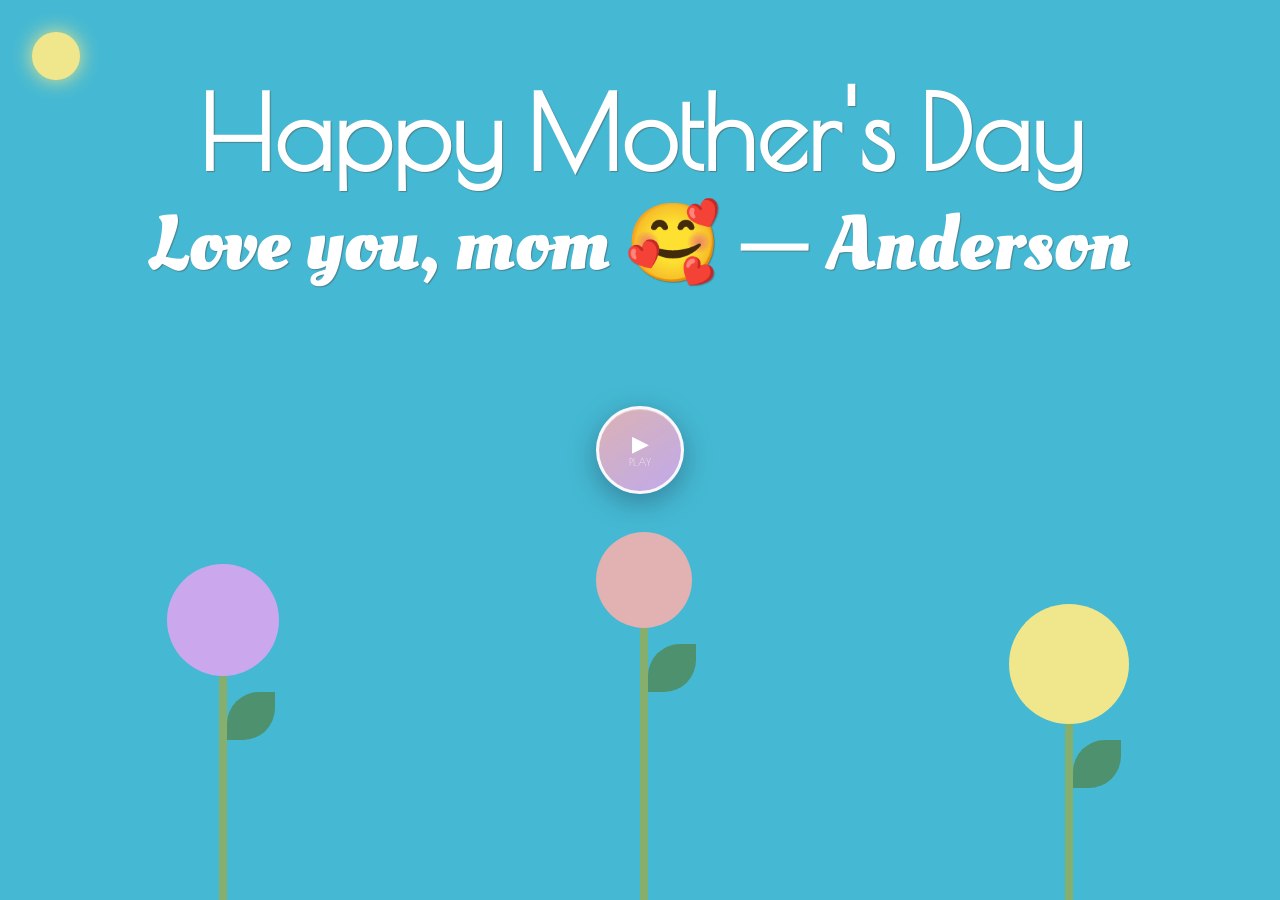
==== anderson.html @ 0ff4ee5f "Update project" ====
<!DOCTYPE html>
<html lang="en">

<head>
    <meta charset="UTF-8">
    <meta http-equiv="X-UA-Compatible" content="IE=edge">
    <meta name="viewport" content="width=device-width, initial-scale=1.0">
    <title>Happy Mother's Day — Anderson</title>
    <link rel="icon" href="heart.png" sizes="16x16">
    <link rel="stylesheet" href="style.css">
    <link rel="stylesheet" href="audio-player.css">
</head>

<body>
    <audio id="message" src="audio/anderson.ogg" preload="metadata"></audio>
    <div class="hearts-layer" id="hearts" aria-hidden="true"></div>

    <div class="dark fadeout"></div>
    <div class="sun slidein"></div>
    <h1 class="fadein">Happy Mother's Day</h1>
    <h2 class="fadin delay-1">Love you, mom 🥰 — Anderson</h2>

    <div class="audio-center">
        <button type="button" id="playBtn" class="play-btn" aria-label="Play message">
            <span class="play-btn__icon" aria-hidden="true">▶</span>
            <span class="play-btn__label">Play</span>
        </button>
    </div>

    <section class="flowers">
        <div class="flower">
            <div class="flower_head pulse"></div>
            <div class="flower_stem grow-12"></div>
        </div>
        <div class="flower">
            <div class="flower_head pulse pink"></div>
            <div class="flower_stem grow-15"></div>
        </div>
        <div class="flower">
            <div class="flower_head pulse yellow"></div>
            <div class="flower_stem grow-9"></div>
        </div>
    </section>

    <script src="audio-player.js"></script>
</body>

</html>
---- style.css ----
@import url(https://fonts.googleapis.com/css?family=Oleo+Script);
@import url(https://fonts.googleapis.com/css?family=Poiret+One);
body {
  background-color: #45b9d3;
  color: white;
  overflow: hidden;
}

.dark {
  position: absolute;
  width: 100%;
  top: 0;
  bottom: 0;
  background: rgba(29, 25, 52, 0.9);
  z-index: 5000;
}

h1,
h2 {
  position: relative;
  text-align: center;
  font-family: 'Poiret One', 'Oleo Script', cursive;
  text-shadow: 1px 1px 1px rgba(77, 77, 77, 0.5);
  z-index: 1000;
  margin: 0;
}

h1 {
  margin-top: 4.5rem;
  font-size: 8vw;
}

h2 {
  font-size: 6vw;
  font-family: 'Oleo Script', cursive;
}

.sun {
  position: absolute;
  top: 2rem;
  left: 2rem;
  width: 3rem;
  height: 3rem;
  background-color: khaki;
  border-radius: 100%;
  -webkit-box-shadow: 0 0 20px khaki;
          box-shadow: 0 0 20px khaki;
}

.flowers {
  position: absolute;
  width: 100%;
  bottom: 0;
  display: -webkit-box;
  display: -ms-flexbox;
  display: flex;
  -ms-flex-pack: distribute;
      justify-content: space-around;
  -webkit-box-align: end;
      -ms-flex-align: end;
          align-items: flex-end;
}

.flower {
  display: -webkit-box;
  display: -ms-flexbox;
  display: flex;
  -webkit-box-orient: vertical;
  -webkit-box-direction: normal;
      -ms-flex-direction: column;
          flex-direction: column;
  -webkit-box-align: center;
      -ms-flex-align: center;
          align-items: center;
}

.flower_head {
  height: 7rem;
  width: 7rem;
  background: #cba8ed;
  border-radius: 100%;
}

.flower_stem {
  width: 0.5rem;
  height: 20rem;
  max-height: 0;
  background: #86af6e;
}

.flower_stem::after {
  content: '';
  margin-left: 0.5rem;
  margin-top: 1rem;
  width: 3em;
  height: 3em;
  display: block;
  background: #4d916e;
  border-radius: 2em 0 2em 0em;
}

.yellow {
  width: 7.5rem;
  height: 7.5rem;
  background: khaki;
}

.pink {
  width: 6rem;
  height: 6rem;
  background: #e2b1b1;
}

.fadein {
  opacity: 0;
  -webkit-animation: fadein 1s 2s ease-in forwards;
          animation: fadein 1s 2s ease-in forwards;
}

.slidein {
  -webkit-transform: translateX(-5rem);
          transform: translateX(-5rem);
  -webkit-animation: slidein 3s ease-out forwards;
          animation: slidein 3s ease-out forwards;
}

.fadeout {
  opacity: 1;
  -webkit-animation: fadeout 4s .25s ease forwards;
          animation: fadeout 4s .25s ease forwards;
}

.delay-1 {
  -webkit-animation-delay: 3s;
          animation-delay: 3s;
}

.grow-12 {
  -webkit-animation: grow-12 2s 0.5s ease-in-out forwards;
          animation: grow-12 2s 0.5s ease-in-out forwards;
}

.grow-15 {
  -webkit-animation: grow-15 2s 1.5s ease-in-out forwards;
          animation: grow-15 2s 1.5s ease-in-out forwards;
}

.grow-9 {
  -webkit-animation: grow-9 2s 2.5s ease-in-out forwards;
          animation: grow-9 2s 2.5s ease-in-out forwards;
}

.pulse {
  -webkit-animation: pulse 1s 0.5s ease-in-out infinite alternate;
          animation: pulse 1s 0.5s ease-in-out infinite alternate;
}

@-webkit-keyframes fadein {
  100% {
    opacity: 1;
  }
}

@keyframes fadein {
  100% {
    opacity: 1;
  }
}

@-webkit-keyframes slidein {
  100% {
    -webkit-transform: translateX(0);
            transform: translateX(0);
  }
}

@keyframes slidein {
  100% {
    -webkit-transform: translateX(0);
            transform: translateX(0);
  }
}

@-webkit-keyframes fadeout {
  100% {
    opacity: 0;
  }
}

@keyframes fadeout {
  100% {
    opacity: 0;
  }
}

@-webkit-keyframes grow-12 {
  100% {
    max-height: 14rem;
  }
}

@keyframes grow-12 {
  100% {
    max-height: 14rem;
  }
}

@-webkit-keyframes grow-15 {
  100% {
    max-height: 17rem;
  }
}

@keyframes grow-15 {
  100% {
    max-height: 17rem;
  }
}

@-webkit-keyframes grow-9 {
  100% {
    max-height: 11rem;
  }
}

@keyframes grow-9 {
  100% {
    max-height: 11rem;
  }
}

@-webkit-keyframes pulse {
  0% {
    -webkit-transform: scale(1);
            transform: scale(1);
  }
  100% {
    -webkit-transform: scale(1.1);
            transform: scale(1.1);
  }
}

@keyframes pulse {
  0% {
    -webkit-transform: scale(1);
            transform: scale(1);
  }
  100% {
    -webkit-transform: scale(1.1);
            transform: scale(1.1);
  }
}

@media (max-width: 480px) {
  h1 {
    font-size: 2.77rem;
  }
  h2 {
    font-size: 1.77rem;
  }
}

.audio-hub {
  position: relative;
  z-index: 1000;
  text-align: center;
  margin: 1.25rem auto 0;
  max-width: 40rem;
  padding: 0 1rem;
  font-family: 'Poiret One', 'Oleo Script', cursive;
}

.audio-hub__title {
  margin: 0 0 0.65rem;
  font-size: 1rem;
  letter-spacing: 0.12em;
  text-transform: uppercase;
  opacity: 0.9;
}

.audio-hub__list {
  list-style: none;
  margin: 0;
  padding: 0;
  display: flex;
  flex-wrap: wrap;
  gap: 0.5rem 0.65rem;
  justify-content: center;
}

.audio-hub__list a {
  display: inline-block;
  color: inherit;
  text-decoration: none;
  padding: 0.35rem 0.75rem;
  border-radius: 999px;
  border: 1px solid rgba(255, 255, 255, 0.45);
  background: rgba(255, 255, 255, 0.12);
  font-size: 0.95rem;
  transition: background 0.2s ease, transform 0.2s ease;
}

.audio-hub__list a:hover {
  background: rgba(255, 255, 255, 0.22);
  transform: translateY(-1px);
}

@media (max-width: 480px) {
  .audio-hub__list a {
    font-size: 0.85rem;
  }
}
/*# sourceMappingURL=style.css.map */
---- audio-player.css ----
/* Audio child pages: centered controls + floating hearts while playing */

.hearts-layer {
  position: fixed;
  inset: 0;
  pointer-events: none;
  overflow: hidden;
  z-index: 400;
  opacity: 0;
  transition: opacity 0.6s ease;
}

body.audio-playing .hearts-layer {
  opacity: 1;
}

.floating-heart {
  position: absolute;
  bottom: -10%;
  font-size: var(--heart-size, 1.5rem);
  color: rgba(255, 255, 255, 0.85);
  text-shadow: 0 0 8px rgba(226, 177, 177, 0.9);
  animation: heart-rise var(--heart-dur, 7s) linear infinite;
  animation-delay: var(--heart-delay, 0s);
  left: var(--heart-x, 50%);
  will-change: transform, opacity;
}

body:not(.audio-playing) .floating-heart {
  animation-play-state: paused;
  opacity: 0;
}

@keyframes heart-rise {
  0% {
    transform: translate3d(0, 0, 0) rotate(0deg) scale(1);
    opacity: 0;
  }
  8% {
    opacity: 0.95;
  }
  92% {
    opacity: 0.85;
  }
  100% {
    transform: translate3d(var(--heart-drift, 12px), -120vh, 0) rotate(360deg) scale(0.6);
    opacity: 0;
  }
}

.audio-center {
  position: fixed;
  left: 0;
  right: 0;
  top: 50%;
  transform: translateY(-50%);
  z-index: 6000;
  display: flex;
  flex-direction: column;
  align-items: center;
  justify-content: center;
  gap: 0.75rem;
  pointer-events: none;
}

.audio-center .play-btn {
  pointer-events: auto;
}

.play-btn {
  appearance: none;
  border: 3px solid rgba(255, 255, 255, 0.9);
  background: linear-gradient(145deg, rgba(226, 177, 177, 0.95), rgba(203, 168, 237, 0.92));
  color: #fff;
  width: min(5.5rem, 22vw);
  height: min(5.5rem, 22vw);
  border-radius: 50%;
  cursor: pointer;
  display: flex;
  flex-direction: column;
  align-items: center;
  justify-content: center;
  gap: 0.15rem;
  box-shadow: 0 8px 28px rgba(29, 25, 52, 0.35), inset 0 1px 0 rgba(255, 255, 255, 0.35);
  transition: transform 0.2s ease, box-shadow 0.2s ease;
  font-family: 'Poiret One', 'Oleo Script', cursive;
}

.play-btn:hover {
  transform: scale(1.05);
  box-shadow: 0 10px 32px rgba(29, 25, 52, 0.45), inset 0 1px 0 rgba(255, 255, 255, 0.45);
}

.play-btn:active {
  transform: scale(0.98);
}

.play-btn:focus-visible {
  outline: 3px solid khaki;
  outline-offset: 4px;
}

body.audio-playing .play-btn {
  animation: btn-glow 1.4s ease-in-out infinite alternate;
}

@keyframes btn-glow {
  from {
    box-shadow: 0 8px 24px rgba(226, 177, 177, 0.45);
  }
  to {
    box-shadow: 0 12px 36px rgba(203, 168, 237, 0.65);
  }
}

.play-btn__icon {
  display: block;
  line-height: 1;
  font-size: 1.35rem;
}

.play-btn__label {
  font-size: 0.65rem;
  letter-spacing: 0.06em;
  text-transform: uppercase;
  opacity: 0.95;
}

@media (max-width: 480px) {
  .play-btn__label {
    font-size: 0.58rem;
  }
}
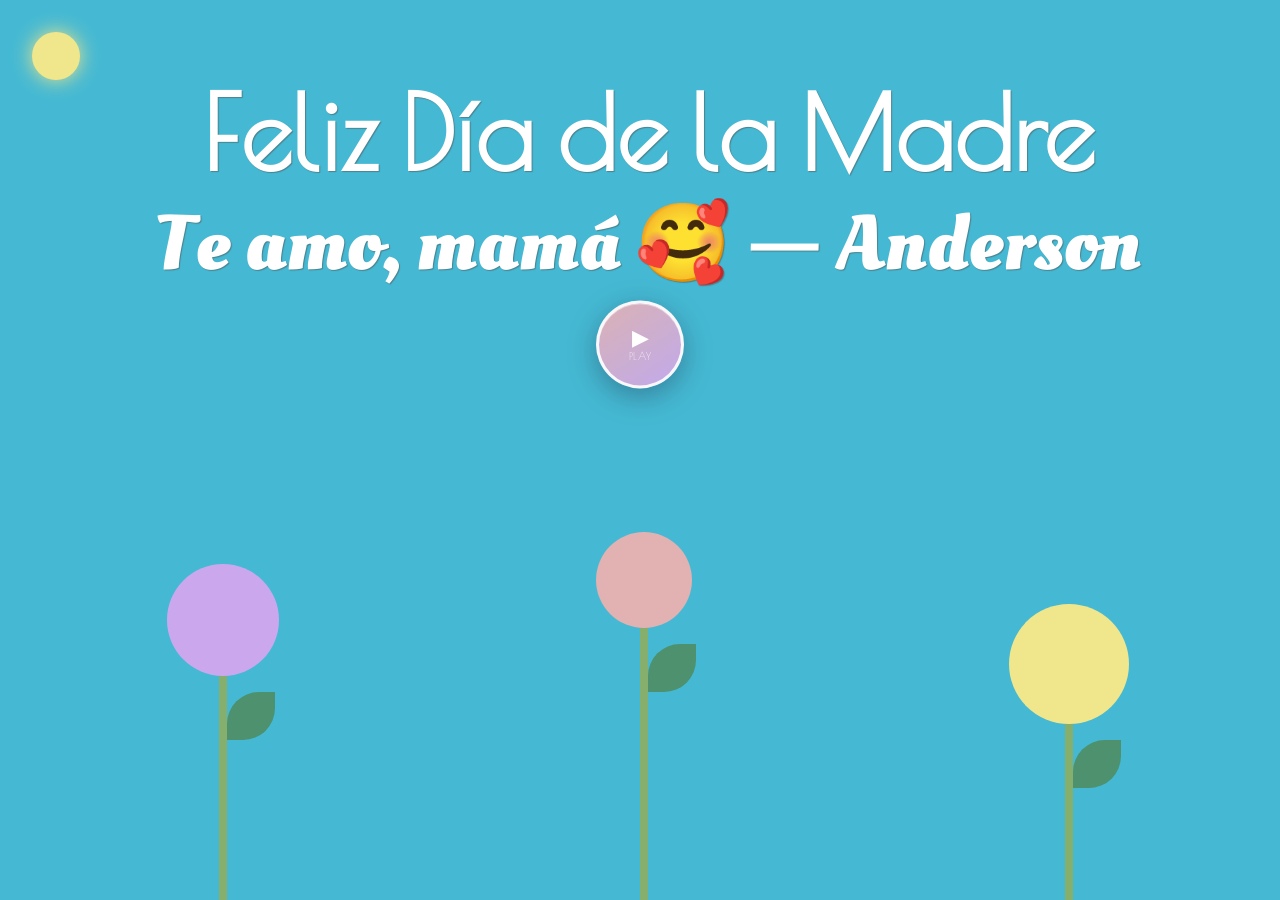
==== commit 59577eac: "Updates" ====
--- a/anderson.html
+++ b/anderson.html
@@ -5,7 +5,7 @@
     <meta charset="UTF-8">
     <meta http-equiv="X-UA-Compatible" content="IE=edge">
     <meta name="viewport" content="width=device-width, initial-scale=1.0">
-    <title>Happy Mother's Day — Anderson</title>
+    <title>Feliz Día de la Madre — Anderson</title>
     <link rel="icon" href="heart.png" sizes="16x16">
     <link rel="stylesheet" href="style.css">
     <link rel="stylesheet" href="audio-player.css">
@@ -17,8 +17,8 @@
 
     <div class="dark fadeout"></div>
     <div class="sun slidein"></div>
-    <h1 class="fadein">Happy Mother's Day</h1>
-    <h2 class="fadin delay-1">Love you, mom 🥰 — Anderson</h2>
+    <h1 class="fadein">Feliz Día de la Madre</h1>
+    <h2 class="fadin delay-1">Te amo, mamá 🥰 — Anderson</h2>
 
     <div class="audio-center">
         <button type="button" id="playBtn" class="play-btn" aria-label="Play message">
--- a/style.css
+++ b/style.css
@@ -1,5 +1,9 @@
 @import url(https://fonts.googleapis.com/css?family=Oleo+Script);
 @import url(https://fonts.googleapis.com/css?family=Poiret+One);
+html,body {
+  width: 100%;
+  min-height: 100%;
+}
 body {
   background-color: #45b9d3;
   color: white;
@@ -9,6 +13,7 @@
 .dark {
   position: absolute;
   width: 100%;
+  left: 0;
   top: 0;
   bottom: 0;
   background: rgba(29, 25, 52, 0.9);
--- a/audio-player.css
+++ b/audio-player.css
@@ -7,6 +7,8 @@
   overflow: hidden;
   z-index: 400;
   opacity: 0;
+  width: 100%;
+  height: 100%;
   transition: opacity 0.6s ease;
 }
 
@@ -53,7 +55,7 @@
   left: 0;
   right: 0;
   top: 50%;
-  transform: translateY(-50%);
+  transform: translateY(-170%);
   z-index: 6000;
   display: flex;
   flex-direction: column;
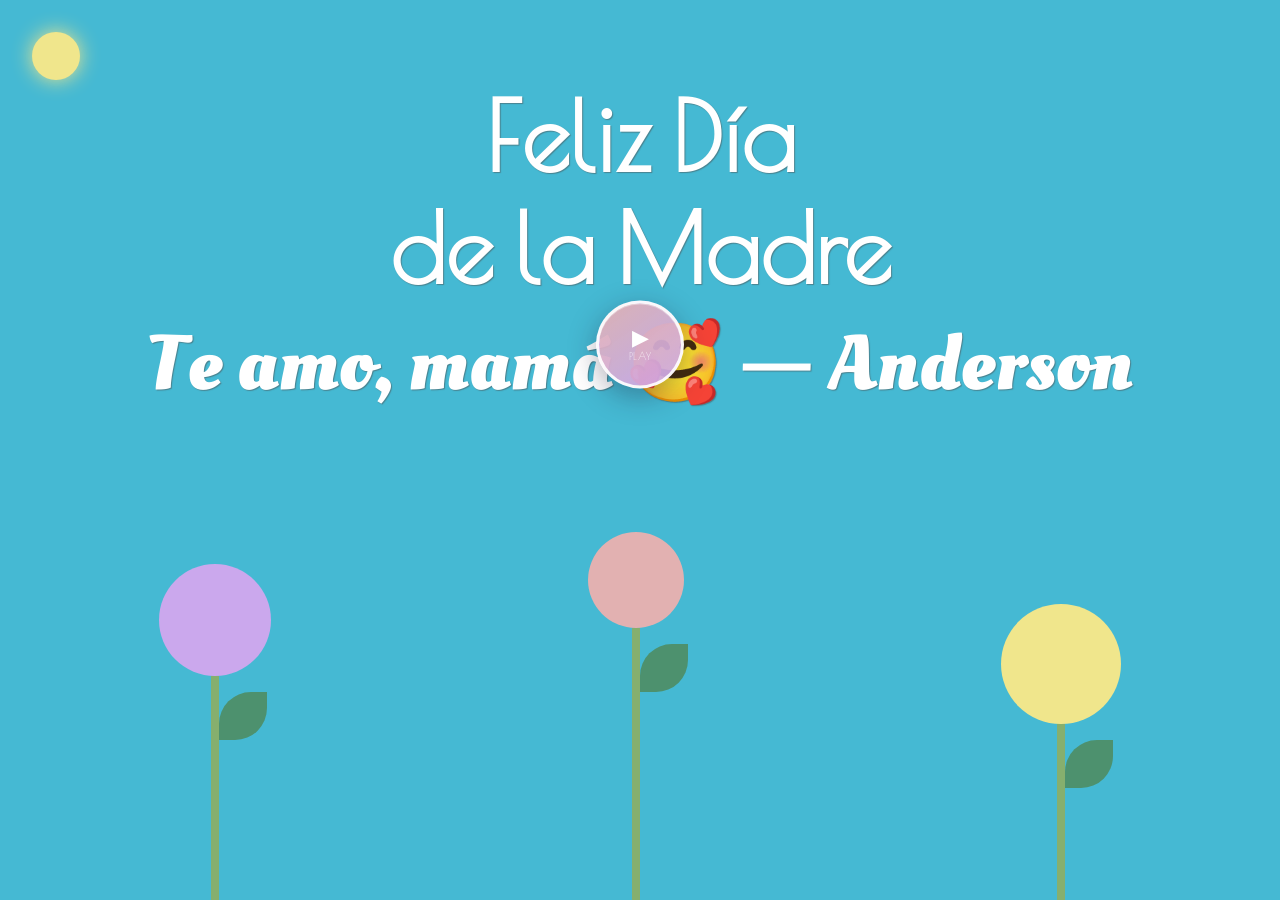
==== commit a8c23c75: "Update style" ====
--- a/anderson.html
+++ b/anderson.html
@@ -17,7 +17,7 @@
 
     <div class="dark fadeout"></div>
     <div class="sun slidein"></div>
-    <h1 class="fadein">Feliz Día de la Madre</h1>
+    <h1 class="fadein">Feliz Día<br>de la Madre</h1>
     <h2 class="fadin delay-1">Te amo, mamá 🥰 — Anderson</h2>
 
     <div class="audio-center">
--- a/style.css
+++ b/style.css
@@ -3,21 +3,13 @@
 html,body {
   width: 100%;
   min-height: 100%;
+  padding: 0;
+  margin: 0;
 }
 body {
   background-color: #45b9d3;
   color: white;
   overflow: hidden;
-}
-
-.dark {
-  position: absolute;
-  width: 100%;
-  left: 0;
-  top: 0;
-  bottom: 0;
-  background: rgba(29, 25, 52, 0.9);
-  z-index: 5000;
 }
 
 h1,
@@ -31,8 +23,9 @@
 }
 
 h1 {
-  margin-top: 4.5rem;
-  font-size: 8vw;
+  margin-top: 5rem;
+  margin-bottom: .5rem;
+  font-size: 7.5vw;
 }
 
 h2 {
